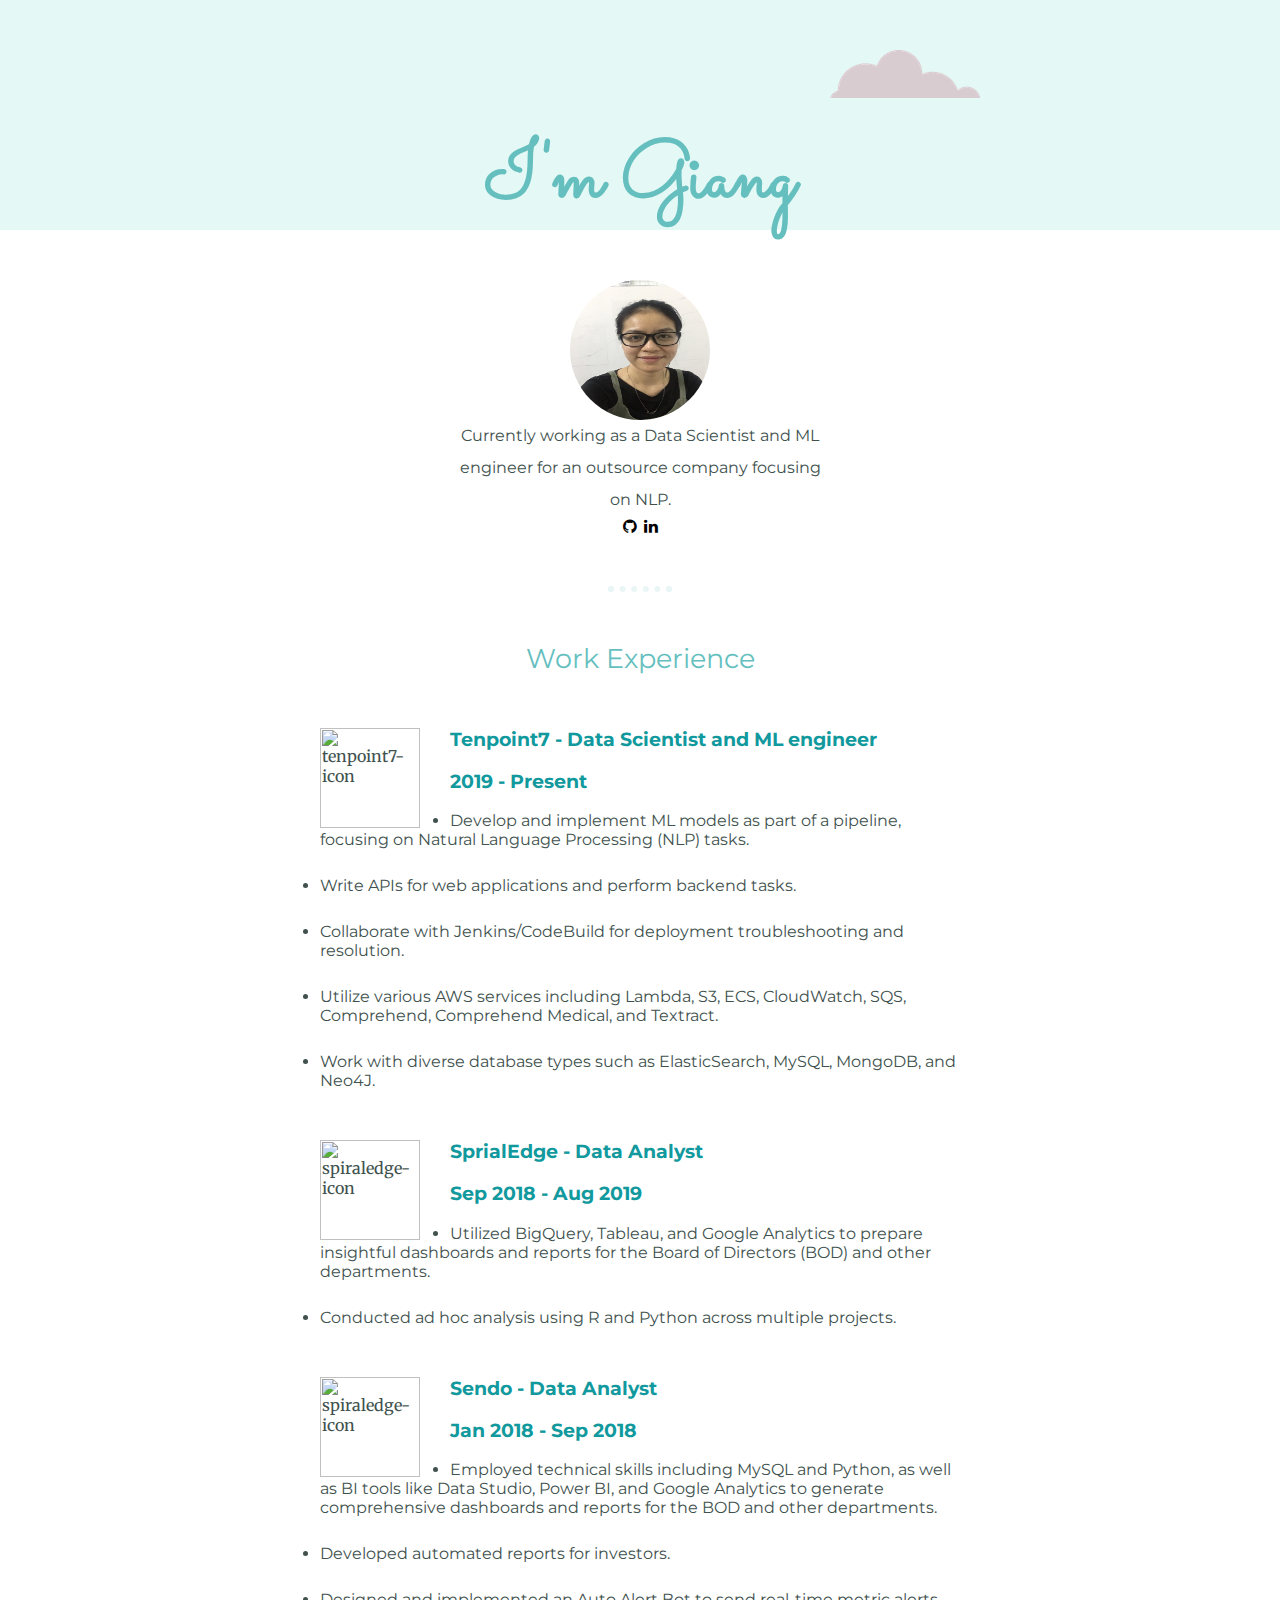
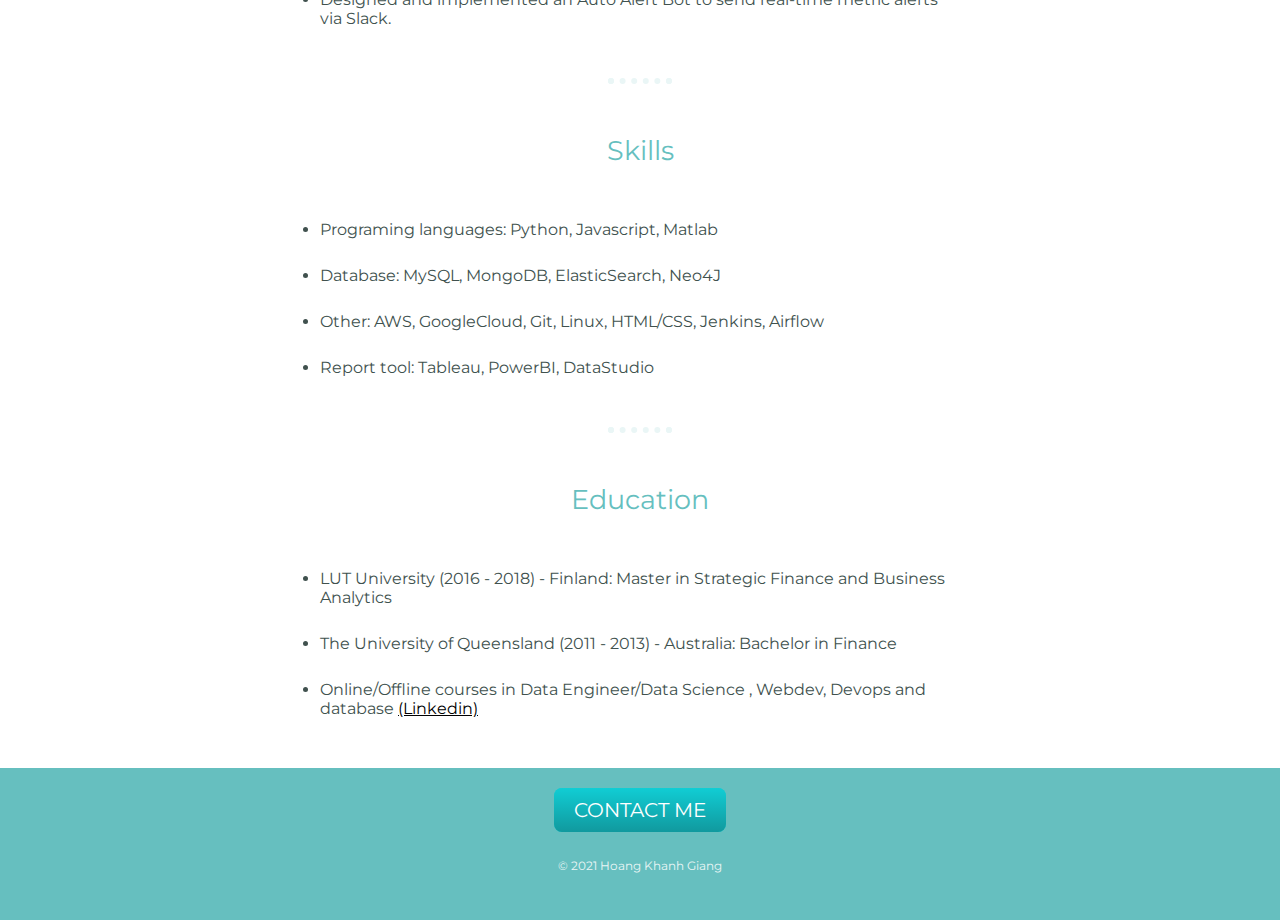
==== index.html @ 0c9082fa "Update index.html" ====
<html>

<head>
    <meta charset="utf-8">
    <title>Giang's Resume</title>
    <link rel="stylesheet" href="css/styles.css">
    <link rel="icon"" href=" favicon.ico">
    <link rel="preconnect" href="https://fonts.gstatic.com">
    <link href="https://fonts.googleapis.com/css2?family=Merriweather&family=Montserrat&family=Sacramento&display=swap"
        rel="stylesheet">
    <link rel="stylesheet" href="https://cdnjs.cloudflare.com/ajax/libs/font-awesome/4.7.0/css/font-awesome.min.css">
</head>


<body>
    <div class="top">
        <img class="top-cloud" src="images/cloud.png" alt="cloud-img">
        <h1>I'm Giang</h1>
        <!-- <h2>a <span class="pro">pro</span>grammer</h2> -->
        <img class="bottom-cloud" src="images/cloud.png" alt="cloud-img">
    </div>

    <div class="middle-container">
        <div class="profile">
            <img class="profile-img" height="140px" width="140px" src="profile.jpg" alt="giang-img">
            <p class="intro">Currently working as a Data Scientist and ML engineer for an outsource company focusing
                on NLP.
            </p>
            <a class="footer-link fa fa-github" href="https://github.com/gianghoang217"></a>
            <a class="footer-link fa fa-linkedin" href="https://www.linkedin.com/in/giang-hoang-khanh-b8aa671a/"></a>
        </div>
        <hr>
        <div class="experiences">
            <h2>Work Experience</h2>
            <div class="experience-row">
                <img class="company-img"
                    src="https://image.pitchbook.com/CvTl4uM8GYTQYoOElhwuYIG3xVv1659285344595_200x200"
                    alt="tenpoint7-icon">
                <h3>Tenpoint7 - Data Scientist and ML engineer</h3>
                <h3>2019 - Present</h3>
                <ul>
                    <li>Develop and implement ML models as part of a pipeline, focusing on Natural Language Processing (NLP) tasks.</li>
                    <li>Write APIs for web applications and perform backend tasks.</li>
                    <li>Collaborate with Jenkins/CodeBuild for deployment troubleshooting and resolution.</li>
                    <li>Utilize various AWS services including Lambda, S3, ECS, CloudWatch, SQS, Comprehend, Comprehend Medical, and Textract.</li>
                    <li>Work with diverse database types such as ElasticSearch, MySQL, MongoDB, and Neo4J.</li>
                </ul>
            </div>
            <div class="experience-row">
                <img class="company-img" src="https://media.glassdoor.com/sql/491830/spiraledge-squarelogo.png"
                    alt="spiraledge-icon">
                <h3>SprialEdge - Data Analyst</h3>
                <h3>Sep 2018 - Aug 2019</h3>
                <ul>
                    <li>Utilized BigQuery, Tableau, and Google Analytics to prepare insightful dashboards and reports for the Board of Directors (BOD) and other departments.</li>
                    <li>Conducted ad hoc analysis using R and Python across multiple projects.</li>
                </ul>
            </div>
            <div class="experience-row">
                <img class="company-img" src="https://static.ybox.vn/2021/12/2/1640095913727-Thiết kế không tên (6).png"
                    alt="spiraledge-icon">
                <h3>Sendo - Data Analyst</h3>
                <h3>Jan 2018 - Sep 2018</h3>
                <ul>
                    <li>Employed technical skills including MySQL and Python, as well as BI tools like Data Studio, Power BI, and Google Analytics to generate comprehensive dashboards and reports for the BOD and other departments.</li>
                    <li>Developed automated reports for investors.</li>
                    <li>Designed and implemented an Auto Alert Bot to send real-time metric alerts via Slack.</li>
                </ul>
            </div>

        </div>
        <hr>
        <h2>Skills</h2>
        <div class="skills">

            <ul>
                <li>Programing languages: Python, Javascript, Matlab</li>
                <li>Database: MySQL, MongoDB, ElasticSearch, Neo4J</li>
                <li>Other: AWS, GoogleCloud, Git, Linux, HTML/CSS, Jenkins, Airflow</li>
                <li>Report tool: Tableau, PowerBI, DataStudio</li>
            </ul>
        </div>

        <hr>
        <h2>Education</h2>
        <div class="skills">

            <ul>
                <li>LUT University (2016 - 2018) - Finland: Master in Strategic Finance and Business Analytics</li>
                <li>The University of Queensland (2011 - 2013) - Australia: Bachelor in Finance</li>
                <li>Online/Offline courses in Data Engineer/Data Science , Webdev, Devops and database <a href="https://www.linkedin.com/in/giang-hoang-khanh-b8aa671a/details/certifications/">(Linkedin)</a>
                </li>
            </ul>
        </div>
    </div>

    <div class="bottom-container">
        <a class="btn" href="mailto:gianghoangkhanh@gmail.com">CONTACT ME</a>
        <p class="copy-right">© 2021 Hoang Khanh Giang</p>
    </div>

</html>
---- css/styles.css ----
body {
  color: #40514e;
  margin: 0px;
  text-align: center;
  font-family: "Merriweather", serif;
}

h1 {
  line-height: 2;
  margin: 50px auto 0 auto;
  font-family: "Sacramento", cursive;
  font-size: 5rem;
  color: #66bfbf;
}

ol,
ul {
  padding-left: 0;
  list-style-position: outside;
}


h2 {
  color: #66bfbf;
  font-family: "Montserrat", sans-serif;
  font-size: 1.7rem;
  font-weight: normal;
  padding-bottom: 3px;
  text-align: center;
}

h3 {
  font-family: "Montserrat", sans-serif;
  color: #11999e;
}

p {
  line-height: 2;
  font-family: "Montserrat", sans-serif;
}

li {
  margin: 0 0 27px 0;
  font-family: "Montserrat", sans-serif;
}

a {
  color: black;
  font-family: "Montserrat", sans-serif;
  /* margin: 10px 20px; */
  /* text-decoration: none; */
}

a:hover {
  color: #eaf6f6;
}

hr {
  border: dotted #eaf6f6 6px;
  border-bottom: none;
  width: 4%;
  margin: 50px auto;
}

.top {
  background-color: #e4f9f5;
  position: relative;
  padding-top: 50px;
  height: 20%;
}

.top-cloud {
  position: absolute;
  right: 300px;
  top: 50px;
}

.bottom-cloud {
  position: absolute;
  left: 300px;
  bottom: 300px;
}

.middle-container {
  margin: 50px auto 50px auto;
}

.bottom-container {
  background-color: #66bfbf;
  padding: 30px 0 10px;
}

.experience-row {
  width: 50%;
  margin: 50px auto 50px auto;
  text-align: left;
}

.skills {
  width: 50%;
  margin: 50px auto 50px auto;
  text-align: left;
}

.company-img {
  float: left;
  width: 100px;
  margin-right: 30px;
}

.profile-img {
  border-radius: 50%;
}

@media screen and (max-width: 400px) {

  /* For mobile phones: */
  * {
    box-sizing: border-box;
  }

  .profile-img {
    display: block;
  }
}

.pro {
  text-decoration: underline;
}

.intro {
  width: 30%;
  margin: auto;
}

.contact-message {
  width: 40%;
  margin: 40px auto 60px;
}

.copy-right {
  color: #eaf6f6;
  font-size: 0.75rem;
  padding: 20px 0;
}

.btn {
  background: #11cdd4;
  background-image: -webkit-linear-gradient(top, #11cdd4, #11999e);
  background-image: -moz-linear-gradient(top, #11cdd4, #11999e);
  background-image: -ms-linear-gradient(top, #11cdd4, #11999e);
  background-image: -o-linear-gradient(top, #11cdd4, #11999e);
  background-image: linear-gradient(to bottom, #11cdd4, #11999e);
  -webkit-border-radius: 8;
  -moz-border-radius: 8;
  border-radius: 8px;
  font-family: "Montserrat", sans-serif;
  color: #ffffff;
  font-size: 20px;
  padding: 10px 20px 10px 20px;
  text-decoration: none;
}

.btn:hover {
  background: #30e3cb;
  background-image: -webkit-linear-gradient(top, #30e3cb, #2bc4ad);
  background-image: -moz-linear-gradient(top, #30e3cb, #2bc4ad);
  background-image: -ms-linear-gradient(top, #30e3cb, #2bc4ad);
  background-image: -o-linear-gradient(top, #30e3cb, #2bc4ad);
  background-image: linear-gradient(to bottom, #30e3cb, #2bc4ad);
  text-decoration: none;
}

/* Style all font awesome icons */
.fa {
  /* padding: 10px; */
  font-size: 20px;
  width: 17px;
  text-align: center;
  text-decoration: none;
  border-radius: 50%;
}

.fa:hover {
  opacity: 0.7;
}
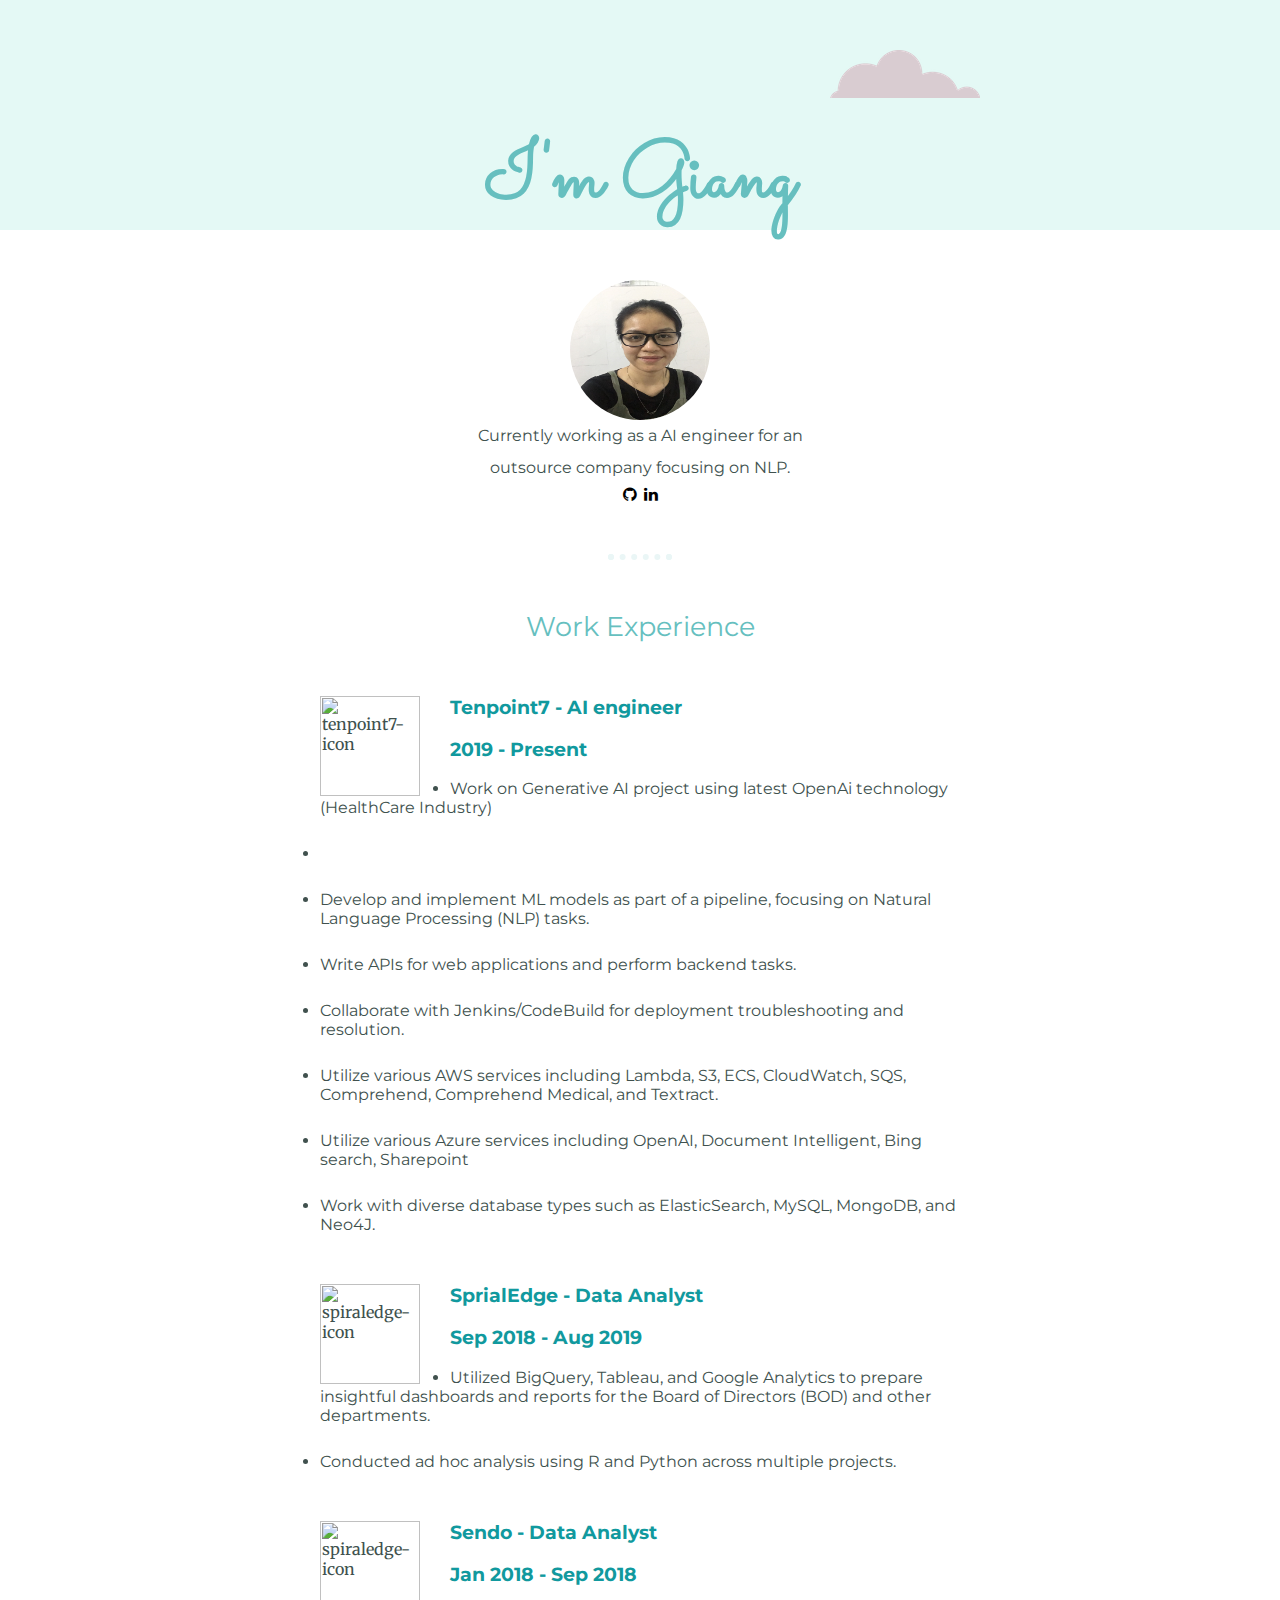
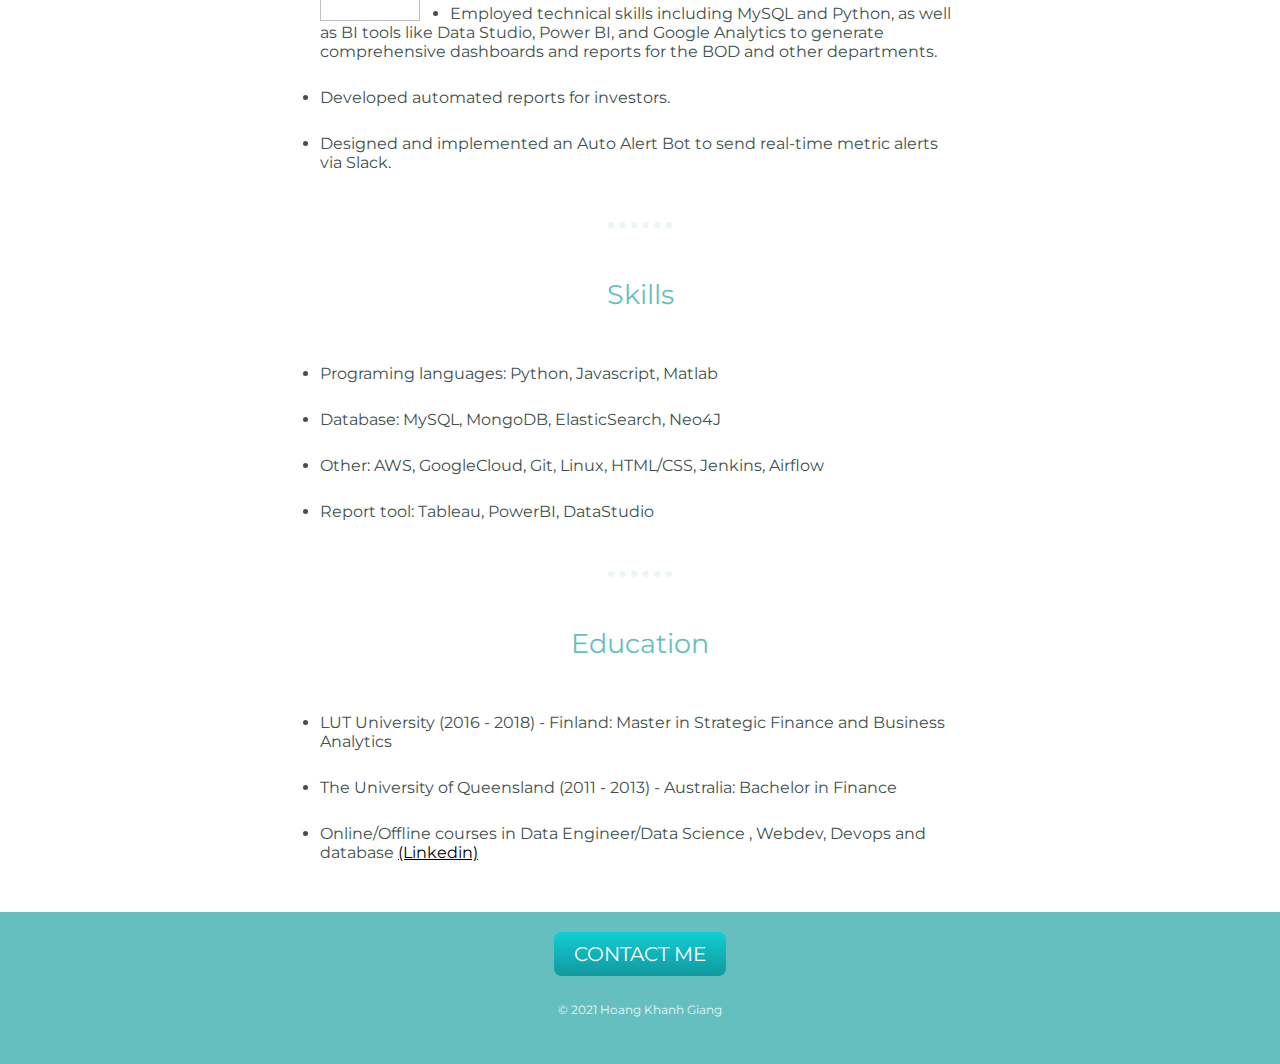
==== commit e668f4d1: "Update resume index.html" ====
--- a/index.html
+++ b/index.html
@@ -23,7 +23,7 @@
     <div class="middle-container">
         <div class="profile">
             <img class="profile-img" height="140px" width="140px" src="profile.jpg" alt="giang-img">
-            <p class="intro">Currently working as a Data Scientist and ML engineer for an outsource company focusing
+            <p class="intro">Currently working as a AI engineer for an outsource company focusing
                 on NLP.
             </p>
             <a class="footer-link fa fa-github" href="https://github.com/gianghoang217"></a>
@@ -36,13 +36,15 @@
                 <img class="company-img"
                     src="https://image.pitchbook.com/CvTl4uM8GYTQYoOElhwuYIG3xVv1659285344595_200x200"
                     alt="tenpoint7-icon">
-                <h3>Tenpoint7 - Data Scientist and ML engineer</h3>
+                <h3>Tenpoint7 - AI engineer</h3>
                 <h3>2019 - Present</h3>
                 <ul>
+                    <li>Work on Generative AI project using latest OpenAi technology (HealthCare Industry)<li>
                     <li>Develop and implement ML models as part of a pipeline, focusing on Natural Language Processing (NLP) tasks.</li>
                     <li>Write APIs for web applications and perform backend tasks.</li>
                     <li>Collaborate with Jenkins/CodeBuild for deployment troubleshooting and resolution.</li>
                     <li>Utilize various AWS services including Lambda, S3, ECS, CloudWatch, SQS, Comprehend, Comprehend Medical, and Textract.</li>
+                    <li>Utilize various Azure services including OpenAI, Document Intelligent, Bing search, Sharepoint</li>
                     <li>Work with diverse database types such as ElasticSearch, MySQL, MongoDB, and Neo4J.</li>
                 </ul>
             </div>
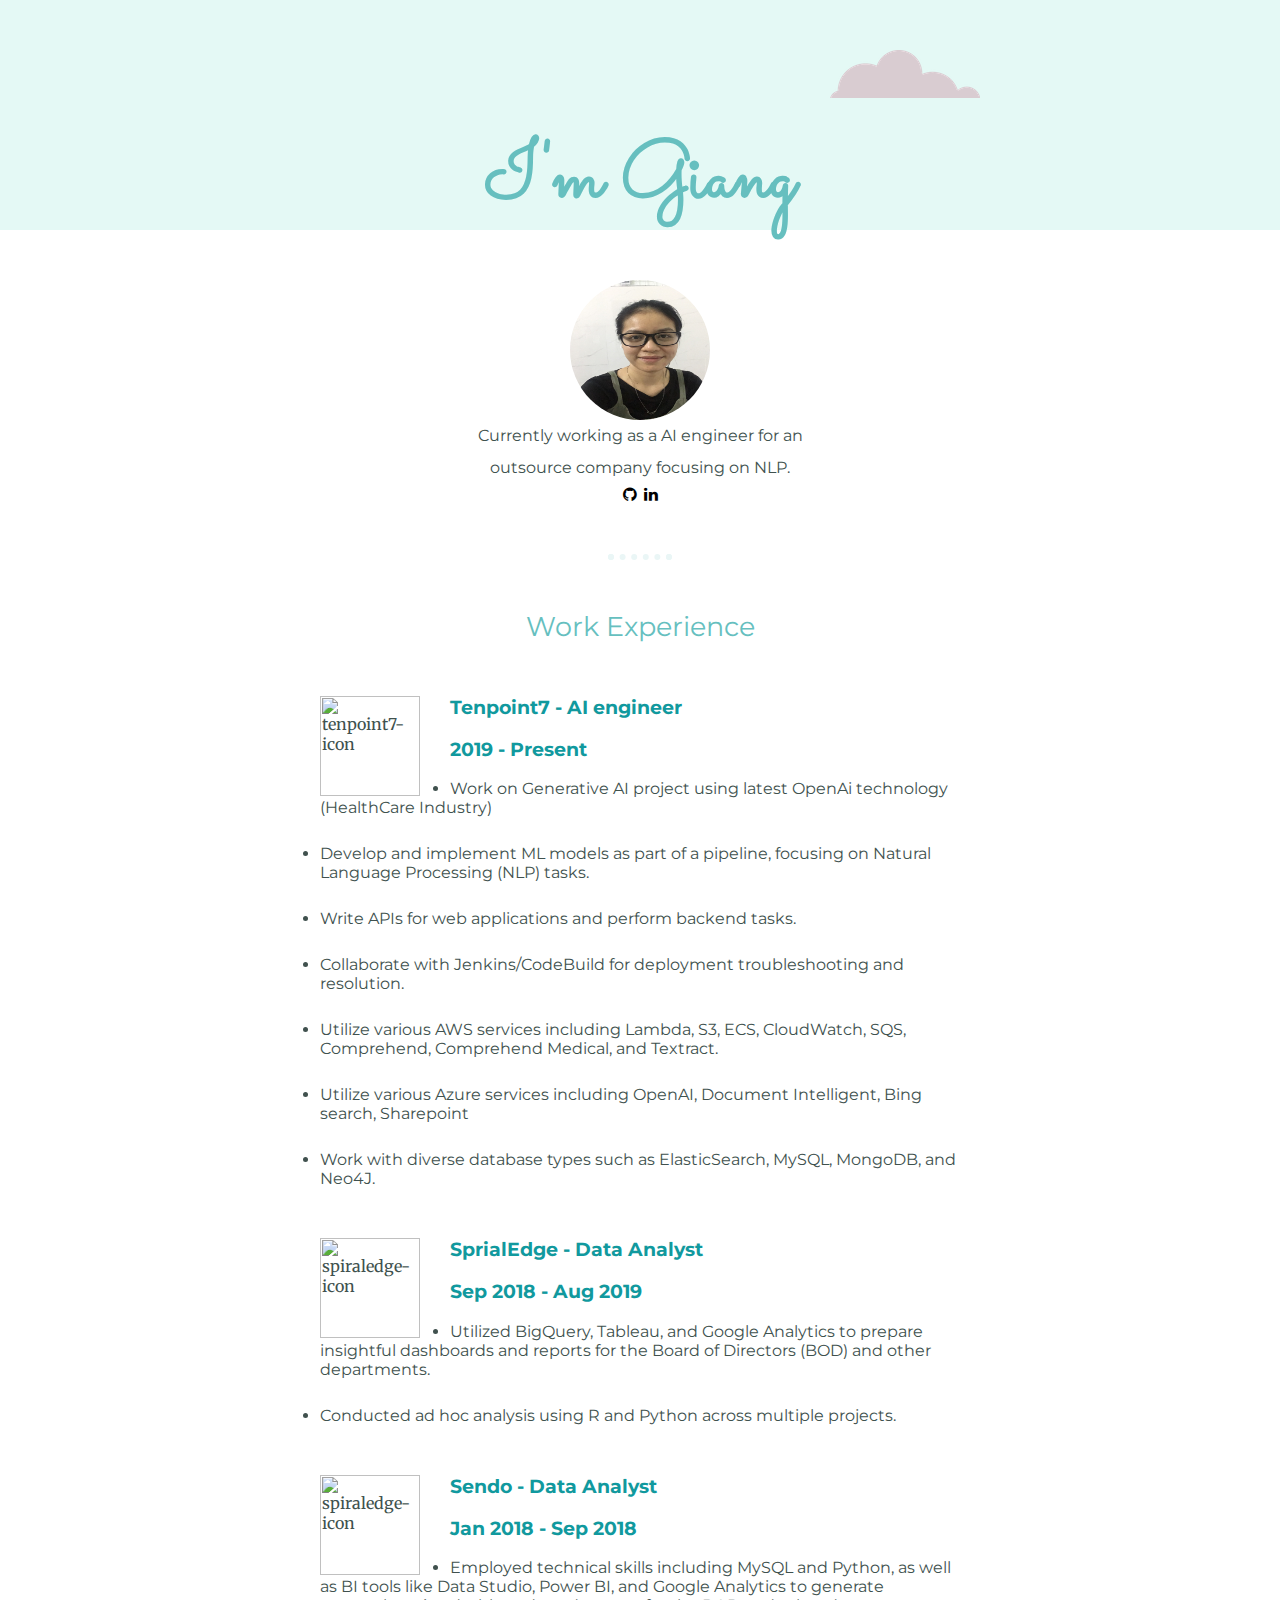
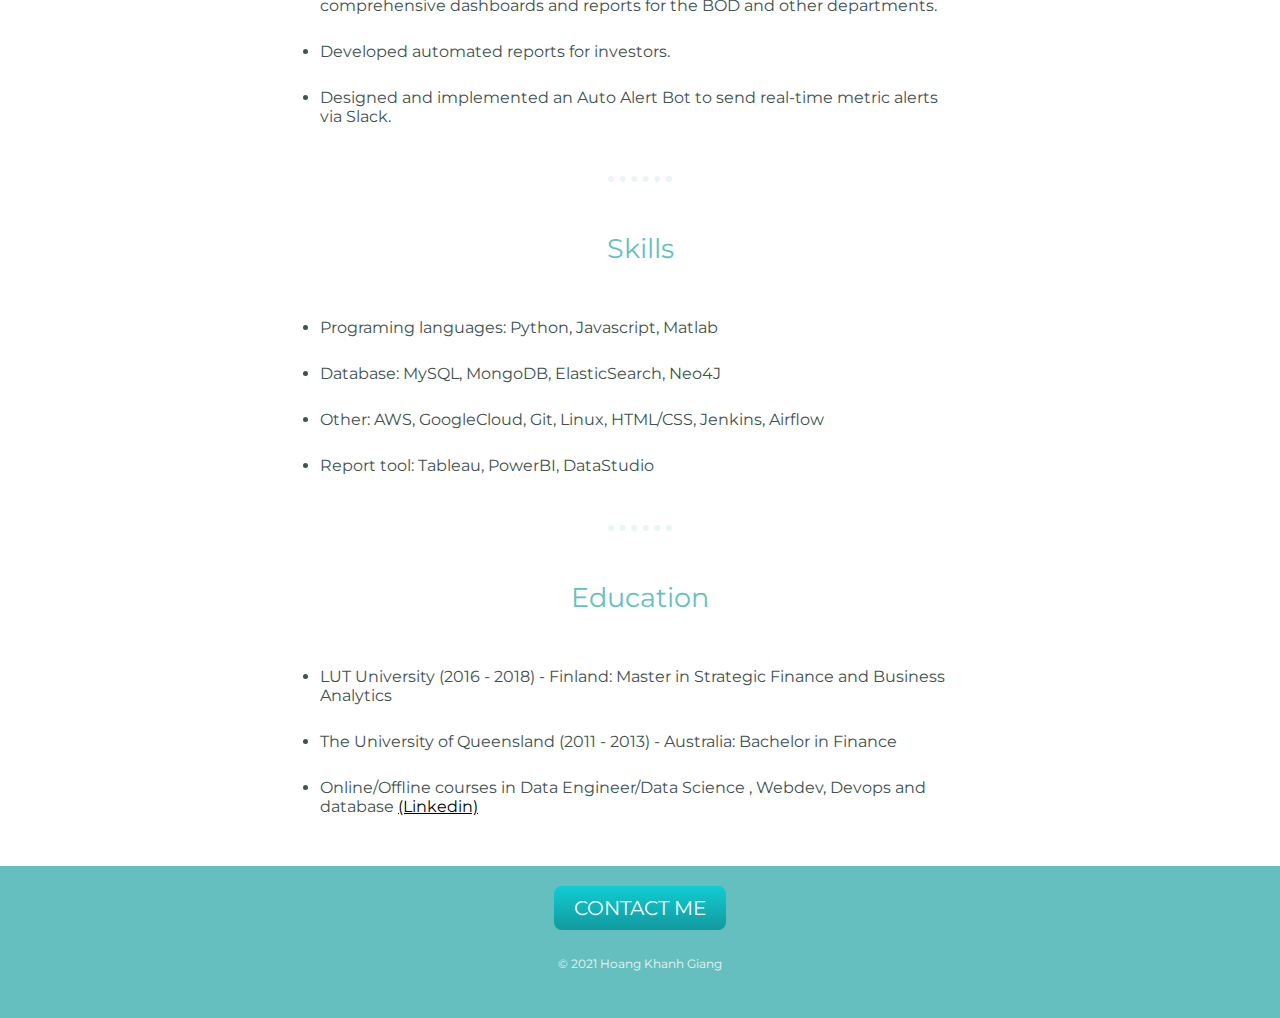
==== commit ce8fbc89: "Update index.html" ====
--- a/index.html
+++ b/index.html
@@ -39,7 +39,7 @@
                 <h3>Tenpoint7 - AI engineer</h3>
                 <h3>2019 - Present</h3>
                 <ul>
-                    <li>Work on Generative AI project using latest OpenAi technology (HealthCare Industry)<li>
+                    <li>Work on Generative AI project using latest OpenAi technology (HealthCare Industry)</li>
                     <li>Develop and implement ML models as part of a pipeline, focusing on Natural Language Processing (NLP) tasks.</li>
                     <li>Write APIs for web applications and perform backend tasks.</li>
                     <li>Collaborate with Jenkins/CodeBuild for deployment troubleshooting and resolution.</li>
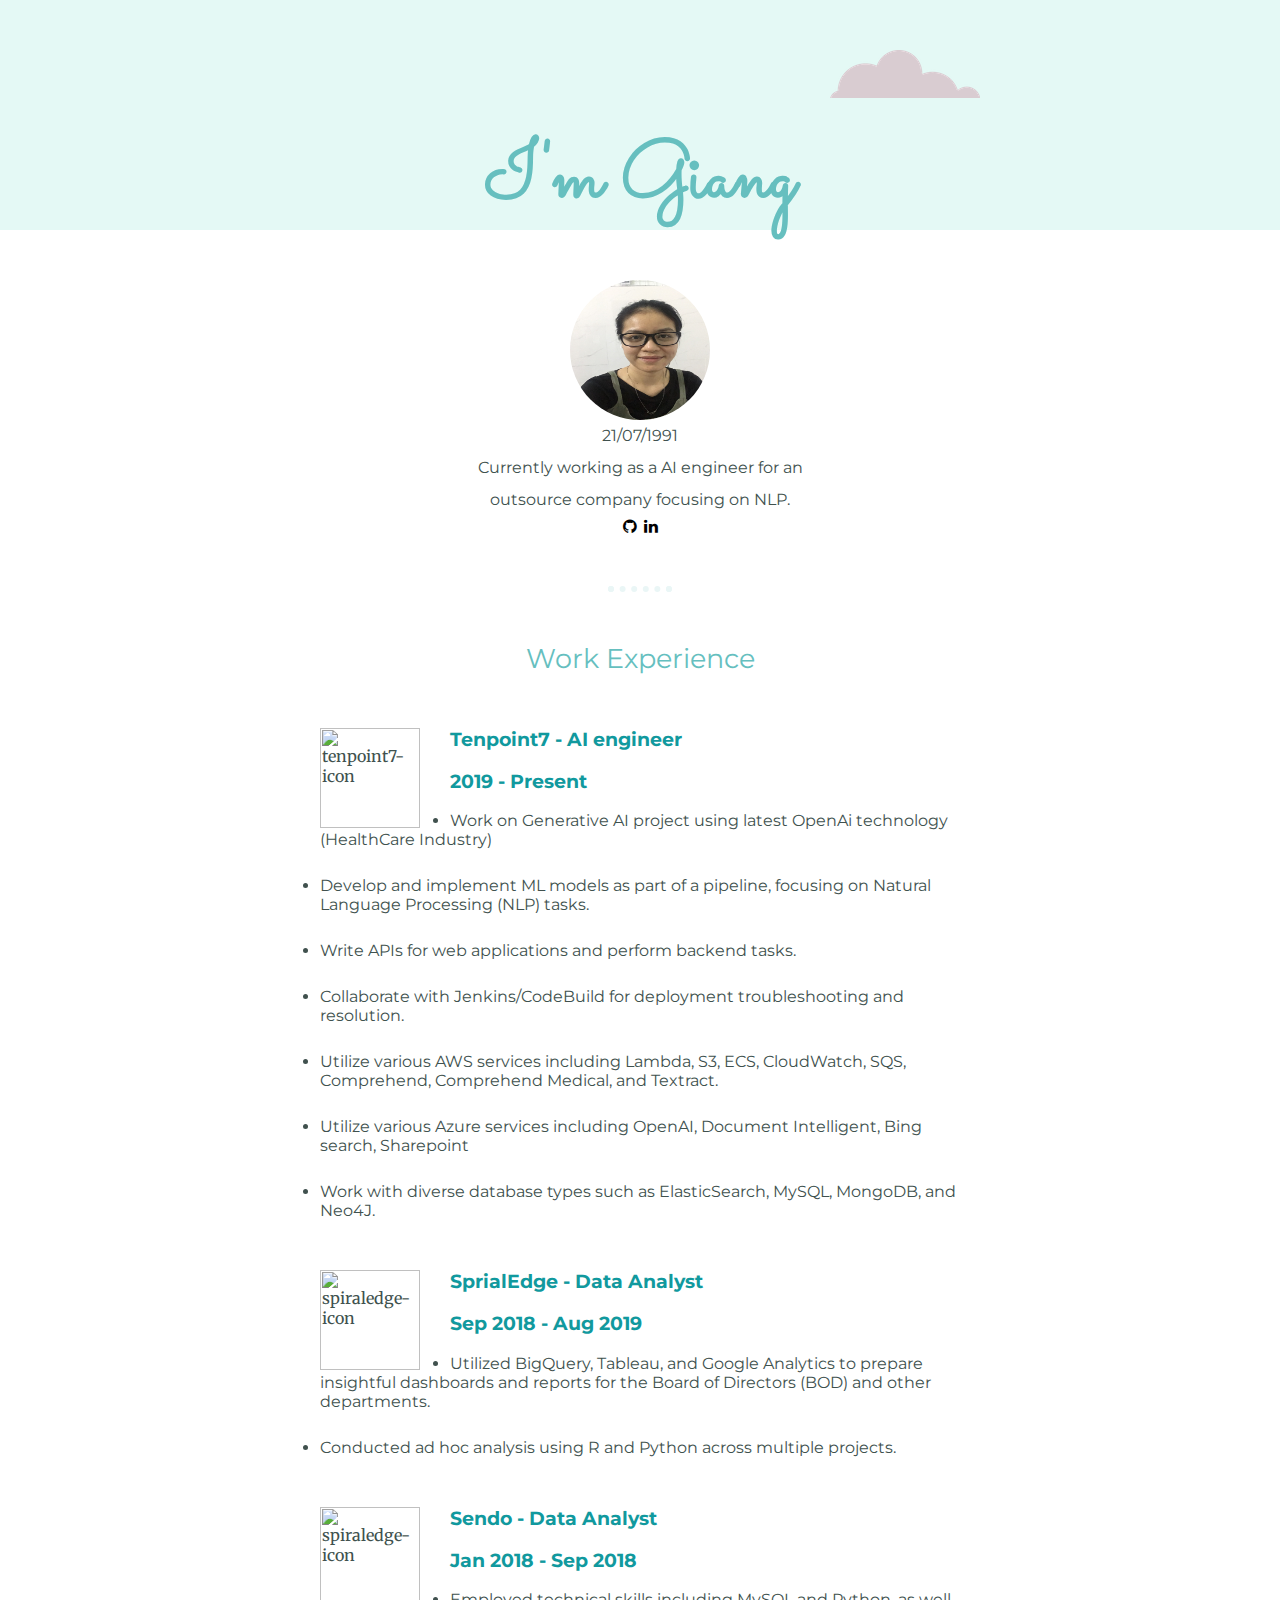
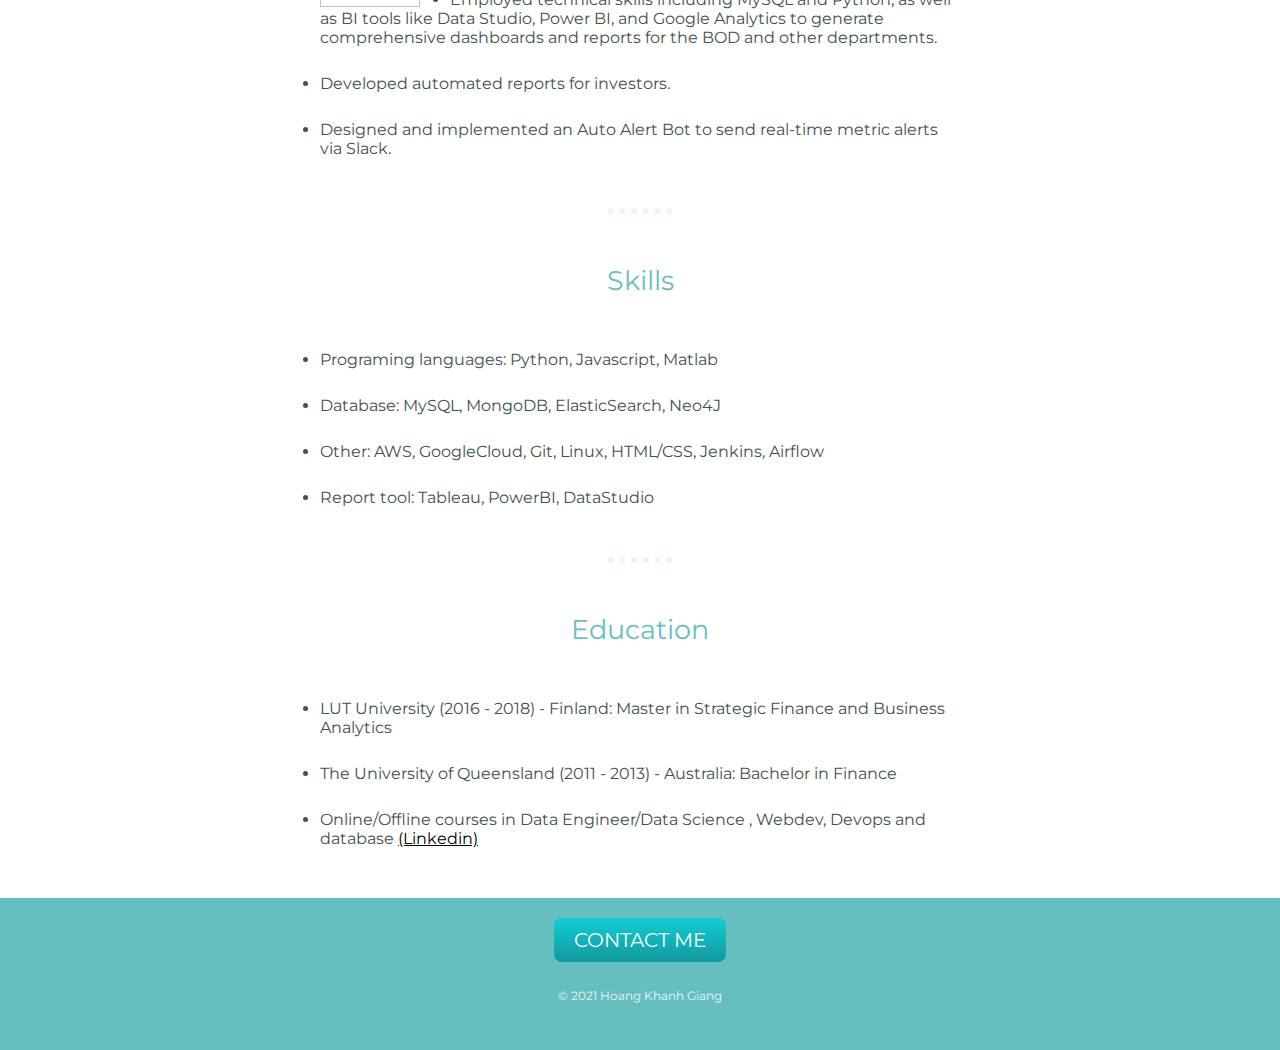
==== commit f3ce128f: "Update index.html" ====
--- a/index.html
+++ b/index.html
@@ -23,6 +23,8 @@
     <div class="middle-container">
         <div class="profile">
             <img class="profile-img" height="140px" width="140px" src="profile.jpg" alt="giang-img">
+            <p class="intro">21/07/1991
+            </p>
             <p class="intro">Currently working as a AI engineer for an outsource company focusing
                 on NLP.
             </p>
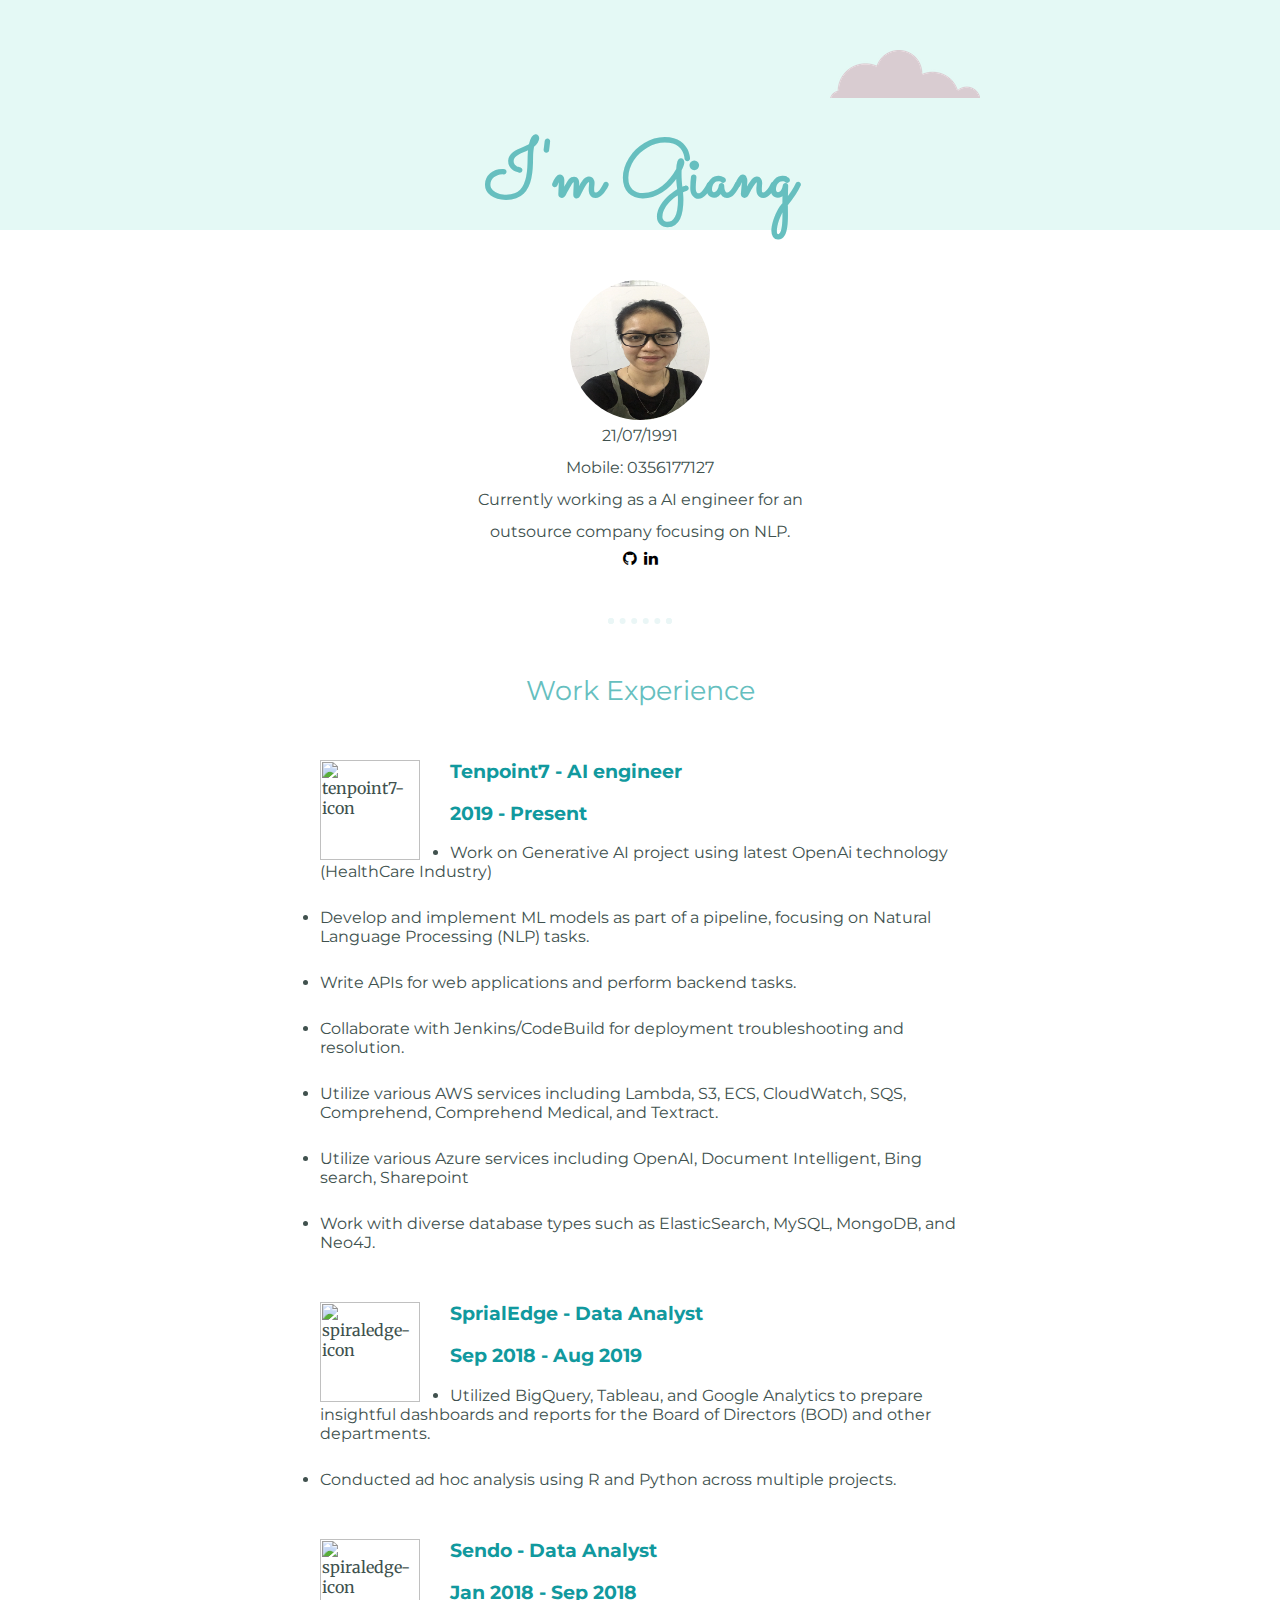
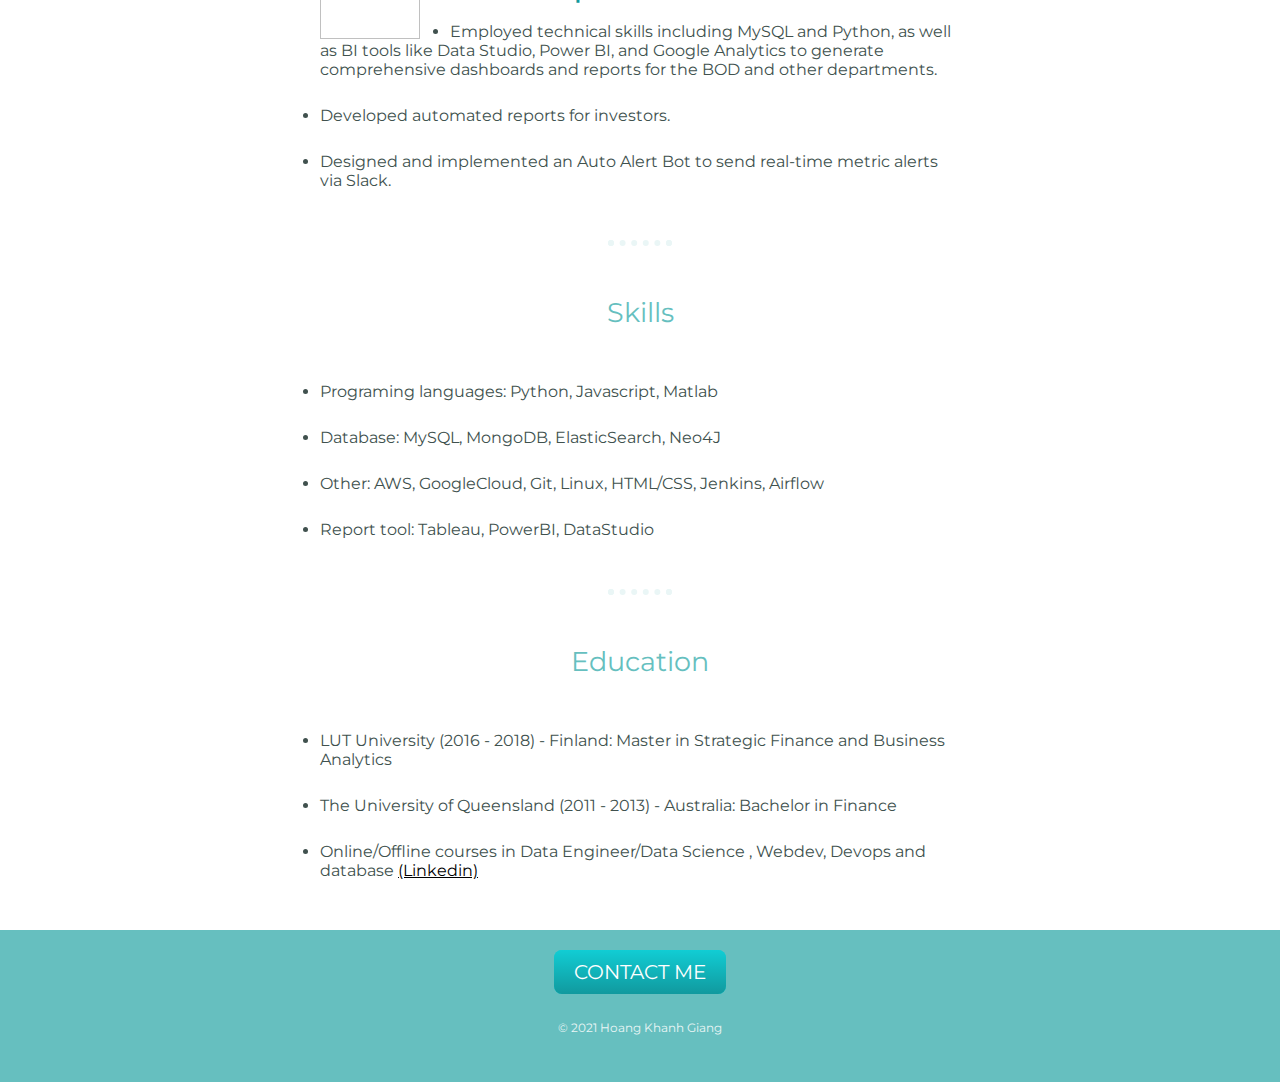
==== commit 9547462a: "Update index.html" ====
--- a/index.html
+++ b/index.html
@@ -23,8 +23,8 @@
     <div class="middle-container">
         <div class="profile">
             <img class="profile-img" height="140px" width="140px" src="profile.jpg" alt="giang-img">
-            <p class="intro">21/07/1991
-            </p>
+            <p class="intro">21/07/1991</p>
+            <p class="intro">Mobile: 0356177127</p>            
             <p class="intro">Currently working as a AI engineer for an outsource company focusing
                 on NLP.
             </p>
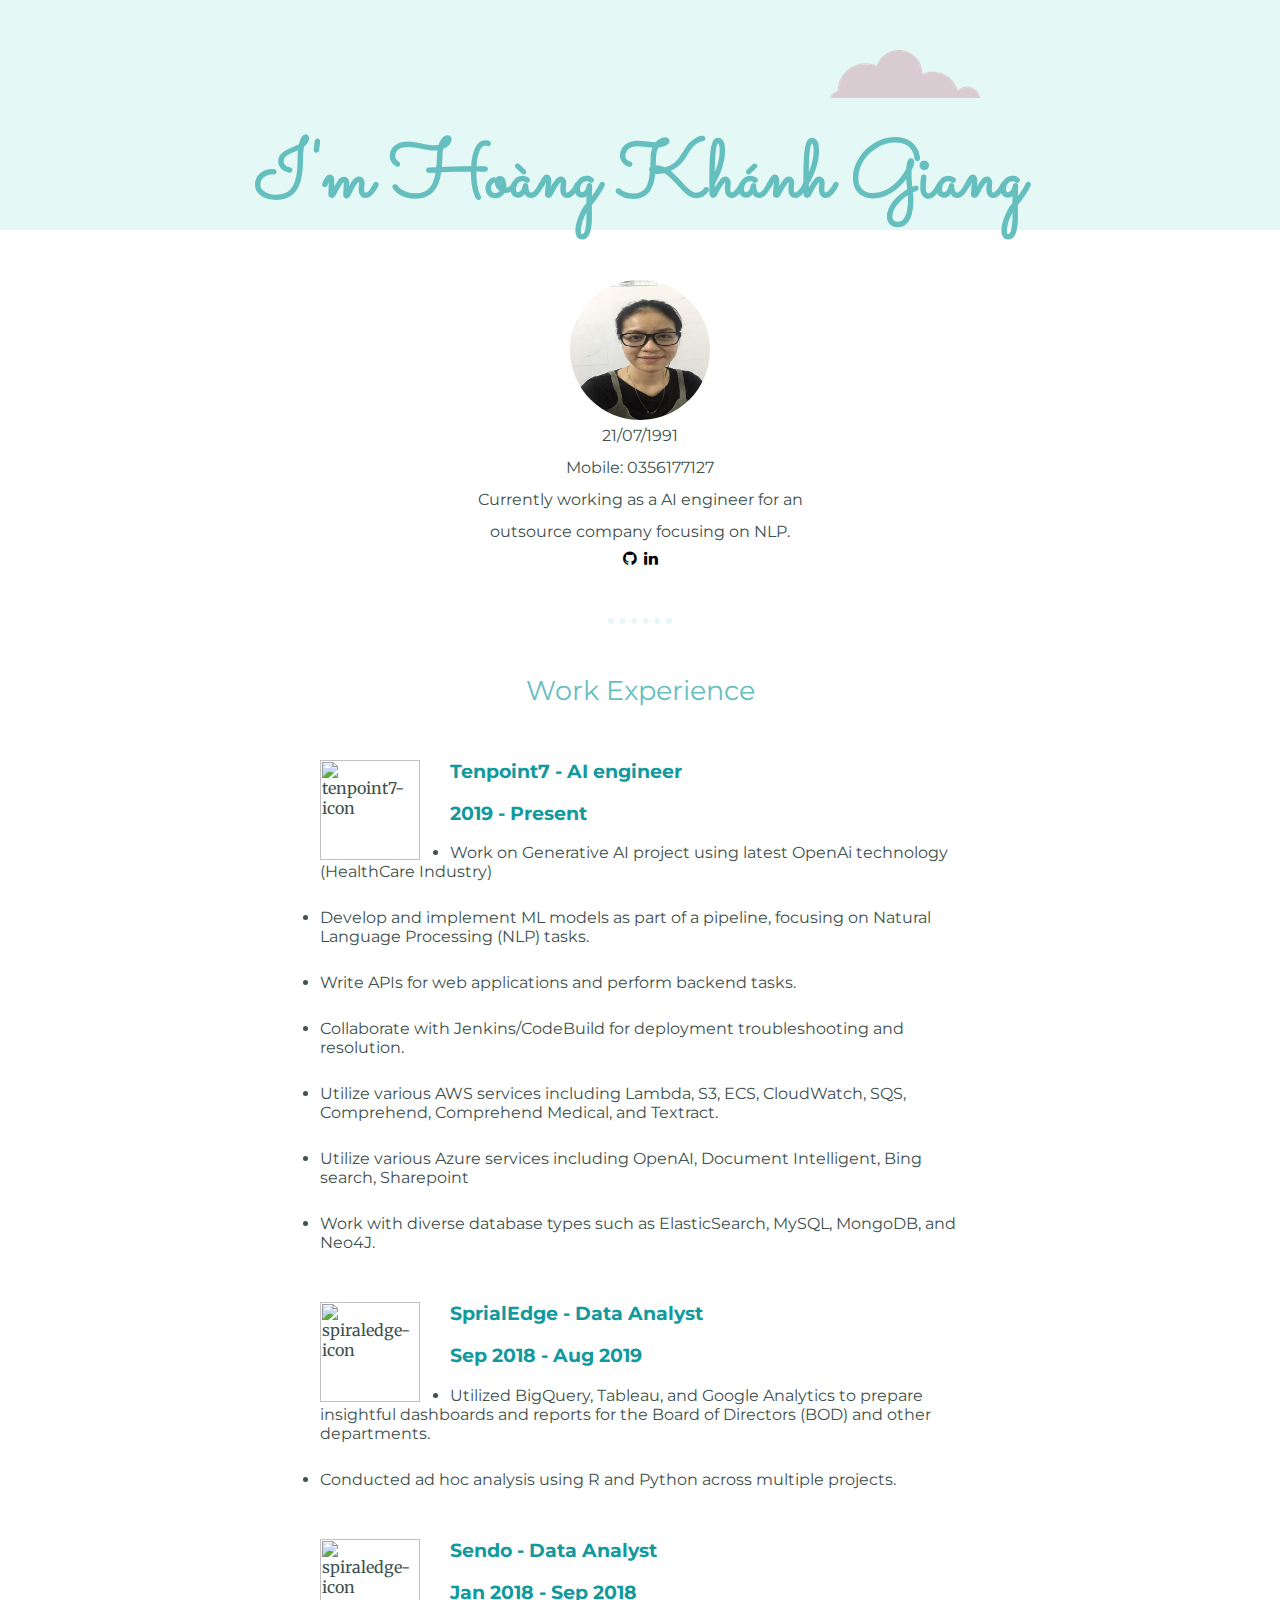
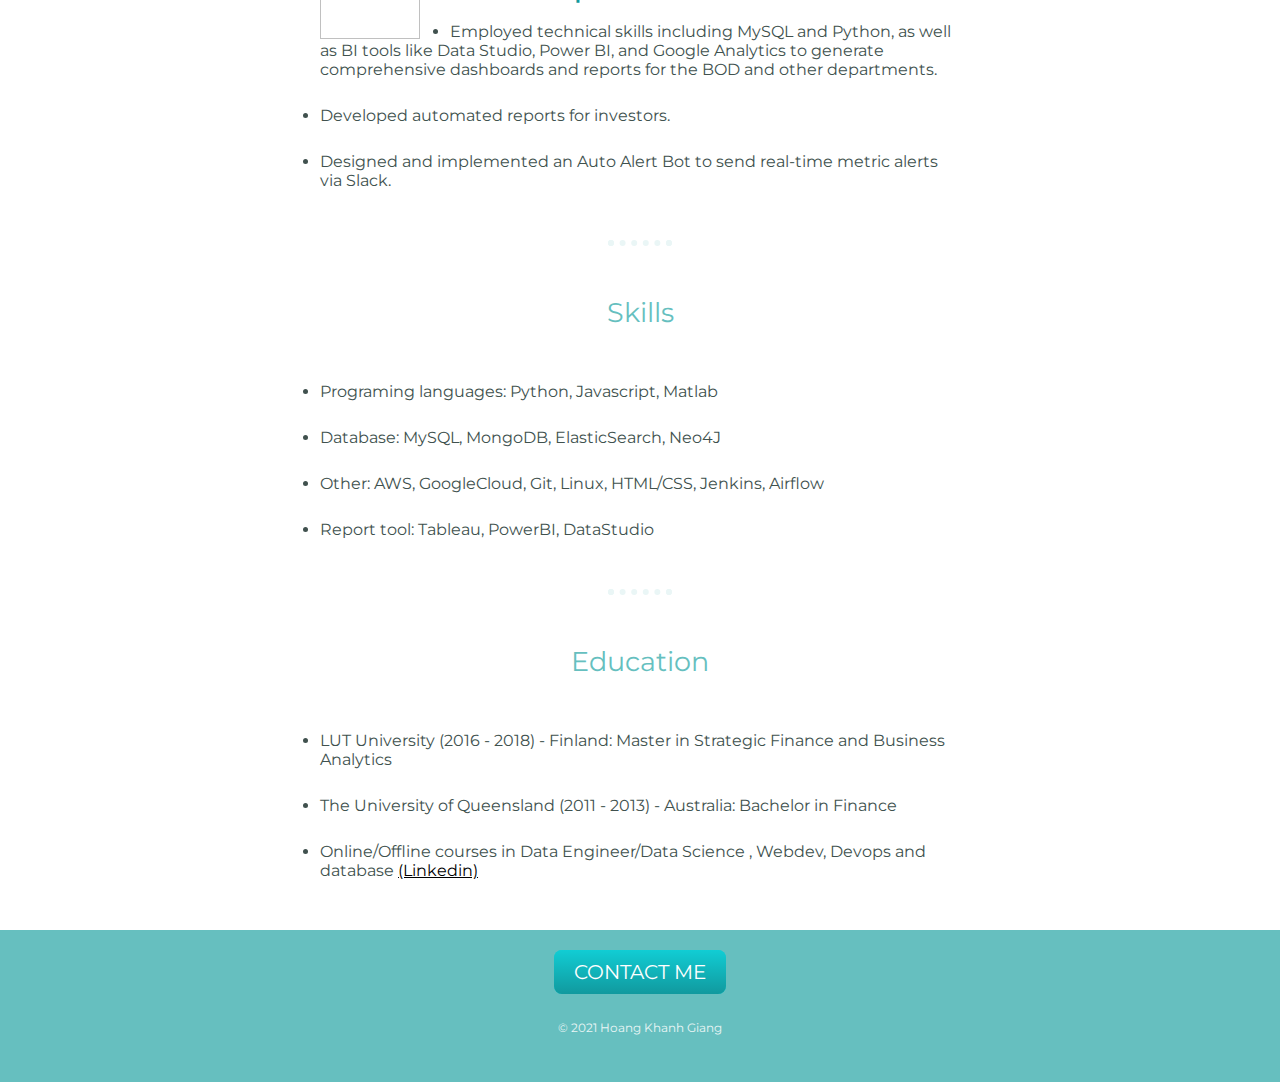
==== commit 5af54dc8: "Update index.html" ====
--- a/index.html
+++ b/index.html
@@ -15,7 +15,7 @@
 <body>
     <div class="top">
         <img class="top-cloud" src="images/cloud.png" alt="cloud-img">
-        <h1>I'm Giang</h1>
+        <h1>I'm Hoàng Khánh Giang</h1>
         <!-- <h2>a <span class="pro">pro</span>grammer</h2> -->
         <img class="bottom-cloud" src="images/cloud.png" alt="cloud-img">
     </div>
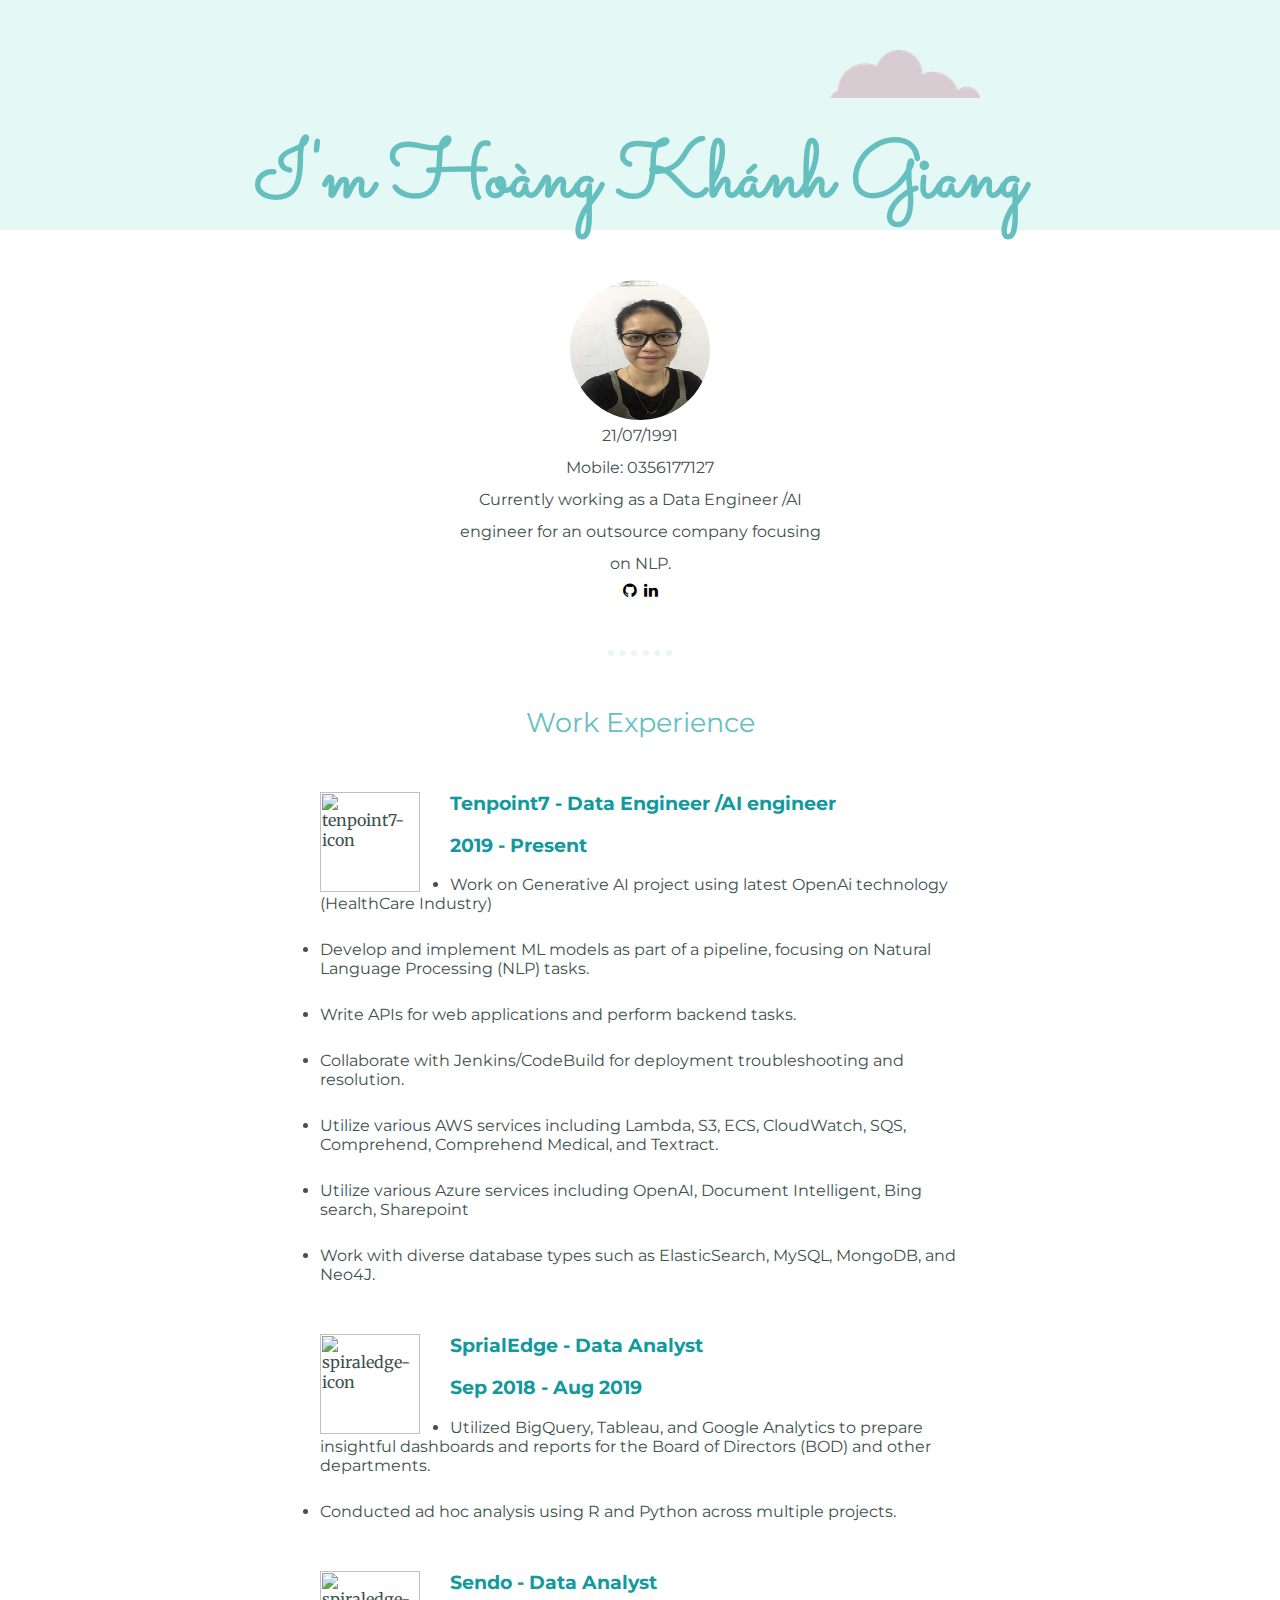
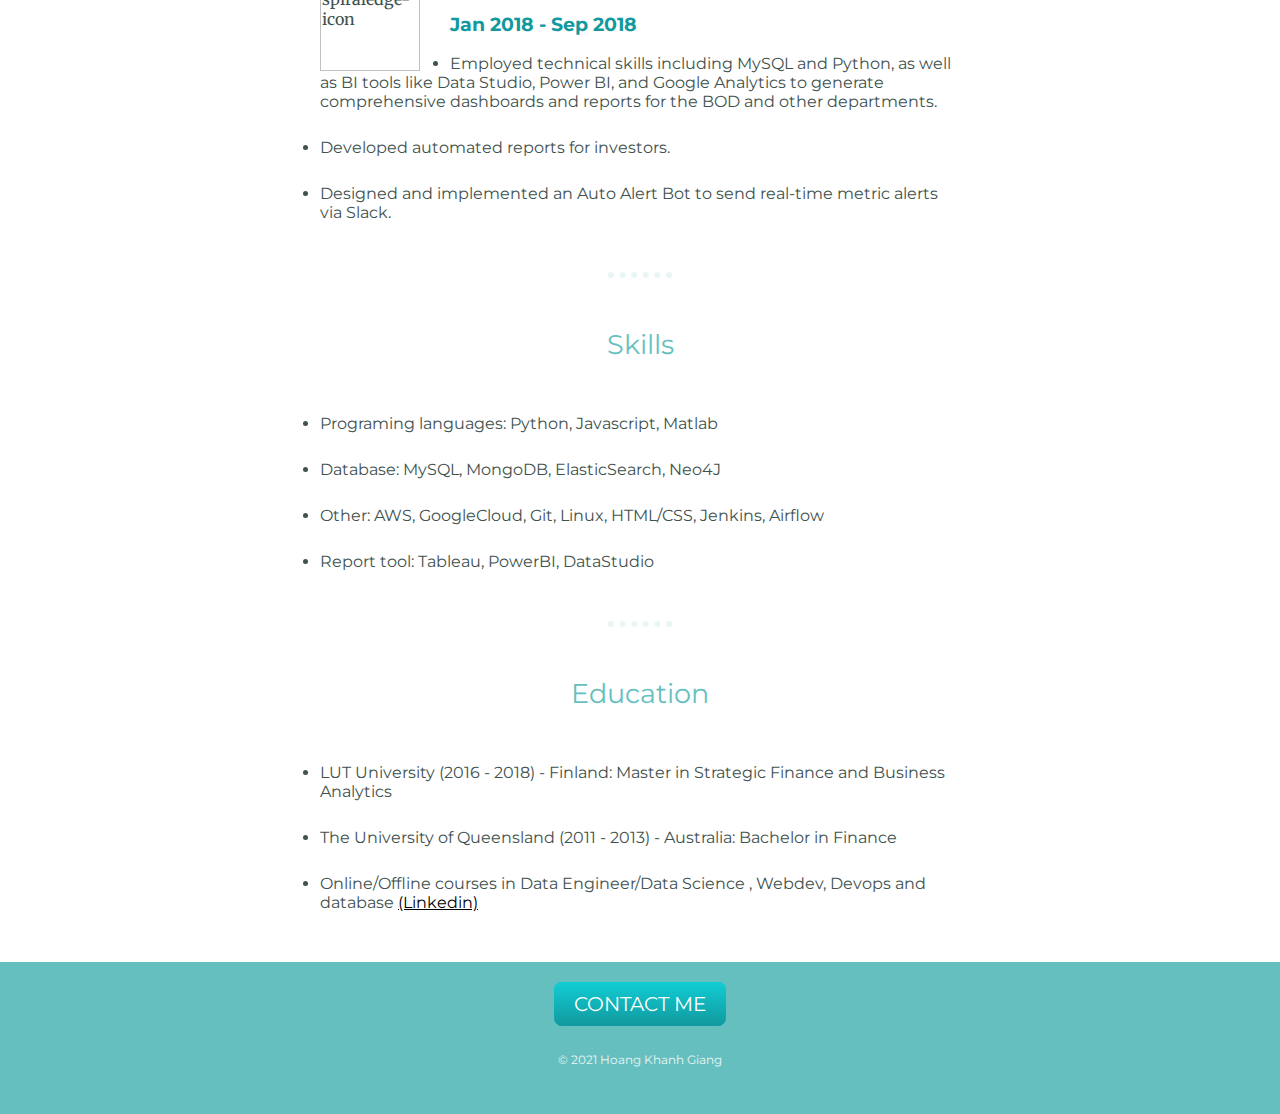
==== commit f05387d4: "Update index.html" ====
--- a/index.html
+++ b/index.html
@@ -25,7 +25,7 @@
             <img class="profile-img" height="140px" width="140px" src="profile.jpg" alt="giang-img">
             <p class="intro">21/07/1991</p>
             <p class="intro">Mobile: 0356177127</p>            
-            <p class="intro">Currently working as a AI engineer for an outsource company focusing
+            <p class="intro">Currently working as a Data Engineer /AI engineer for an outsource company focusing
                 on NLP.
             </p>
             <a class="footer-link fa fa-github" href="https://github.com/gianghoang217"></a>
@@ -38,7 +38,7 @@
                 <img class="company-img"
                     src="https://image.pitchbook.com/CvTl4uM8GYTQYoOElhwuYIG3xVv1659285344595_200x200"
                     alt="tenpoint7-icon">
-                <h3>Tenpoint7 - AI engineer</h3>
+                <h3>Tenpoint7 - Data Engineer /AI engineer</h3>
                 <h3>2019 - Present</h3>
                 <ul>
                     <li>Work on Generative AI project using latest OpenAi technology (HealthCare Industry)</li>
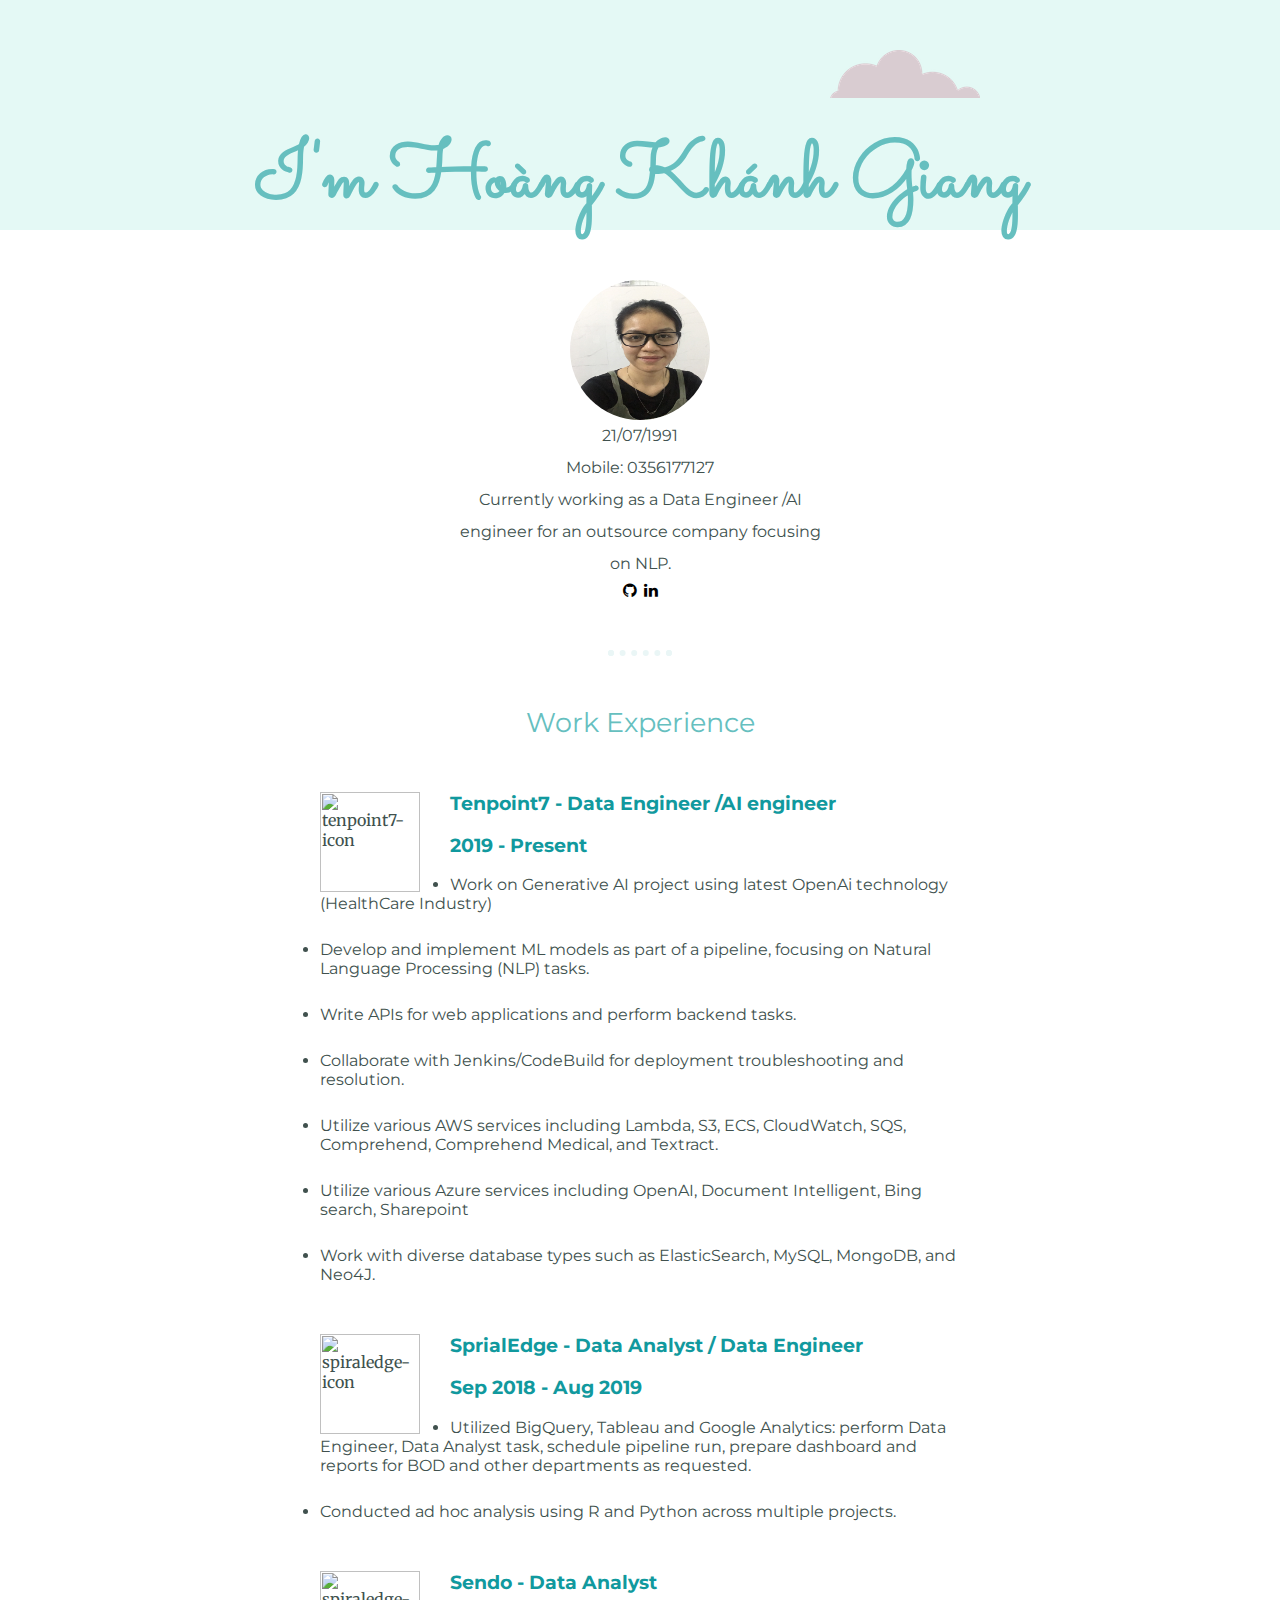
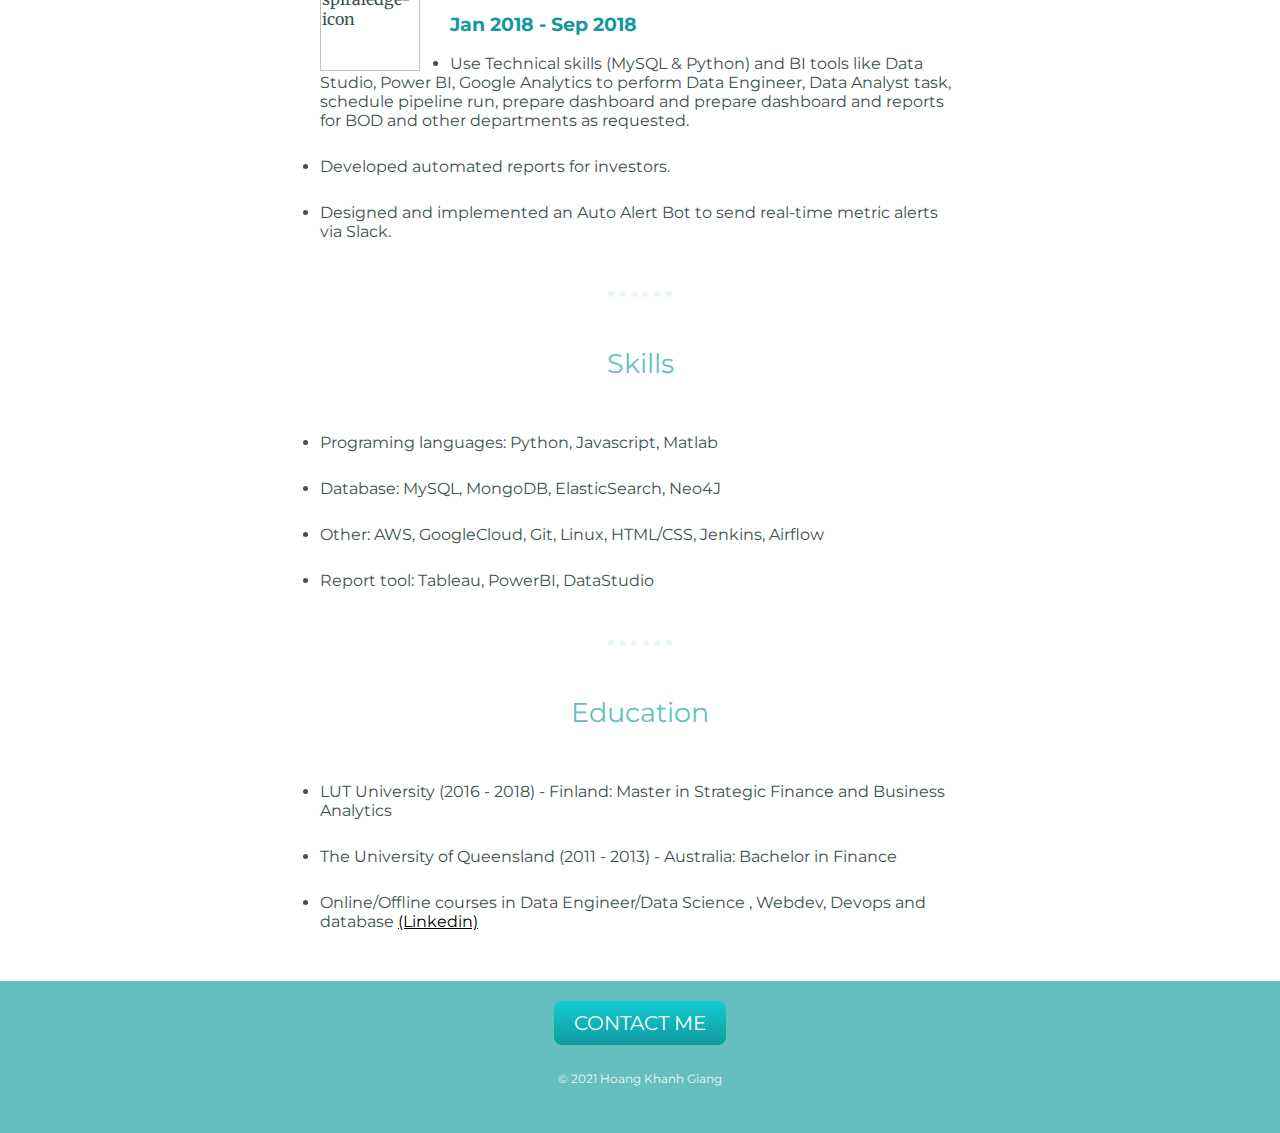
==== commit a6f28d92: "Update index.html" ====
--- a/index.html
+++ b/index.html
@@ -53,10 +53,10 @@
             <div class="experience-row">
                 <img class="company-img" src="https://media.glassdoor.com/sql/491830/spiraledge-squarelogo.png"
                     alt="spiraledge-icon">
-                <h3>SprialEdge - Data Analyst</h3>
+                <h3>SprialEdge - Data Analyst / Data Engineer</h3>
                 <h3>Sep 2018 - Aug 2019</h3>
                 <ul>
-                    <li>Utilized BigQuery, Tableau, and Google Analytics to prepare insightful dashboards and reports for the Board of Directors (BOD) and other departments.</li>
+                    <li>Utilized BigQuery, Tableau and Google Analytics: perform Data Engineer, Data Analyst task, schedule pipeline run, prepare dashboard and reports for BOD and other departments as requested.</li>
                     <li>Conducted ad hoc analysis using R and Python across multiple projects.</li>
                 </ul>
             </div>
@@ -66,7 +66,7 @@
                 <h3>Sendo - Data Analyst</h3>
                 <h3>Jan 2018 - Sep 2018</h3>
                 <ul>
-                    <li>Employed technical skills including MySQL and Python, as well as BI tools like Data Studio, Power BI, and Google Analytics to generate comprehensive dashboards and reports for the BOD and other departments.</li>
+                    <li>Use Technical skills (MySQL & Python) and BI tools like Data Studio, Power BI, Google Analytics to perform Data Engineer, Data Analyst task, schedule pipeline run, prepare dashboard and prepare dashboard and reports for BOD and other departments as requested.</li>
                     <li>Developed automated reports for investors.</li>
                     <li>Designed and implemented an Auto Alert Bot to send real-time metric alerts via Slack.</li>
                 </ul>
